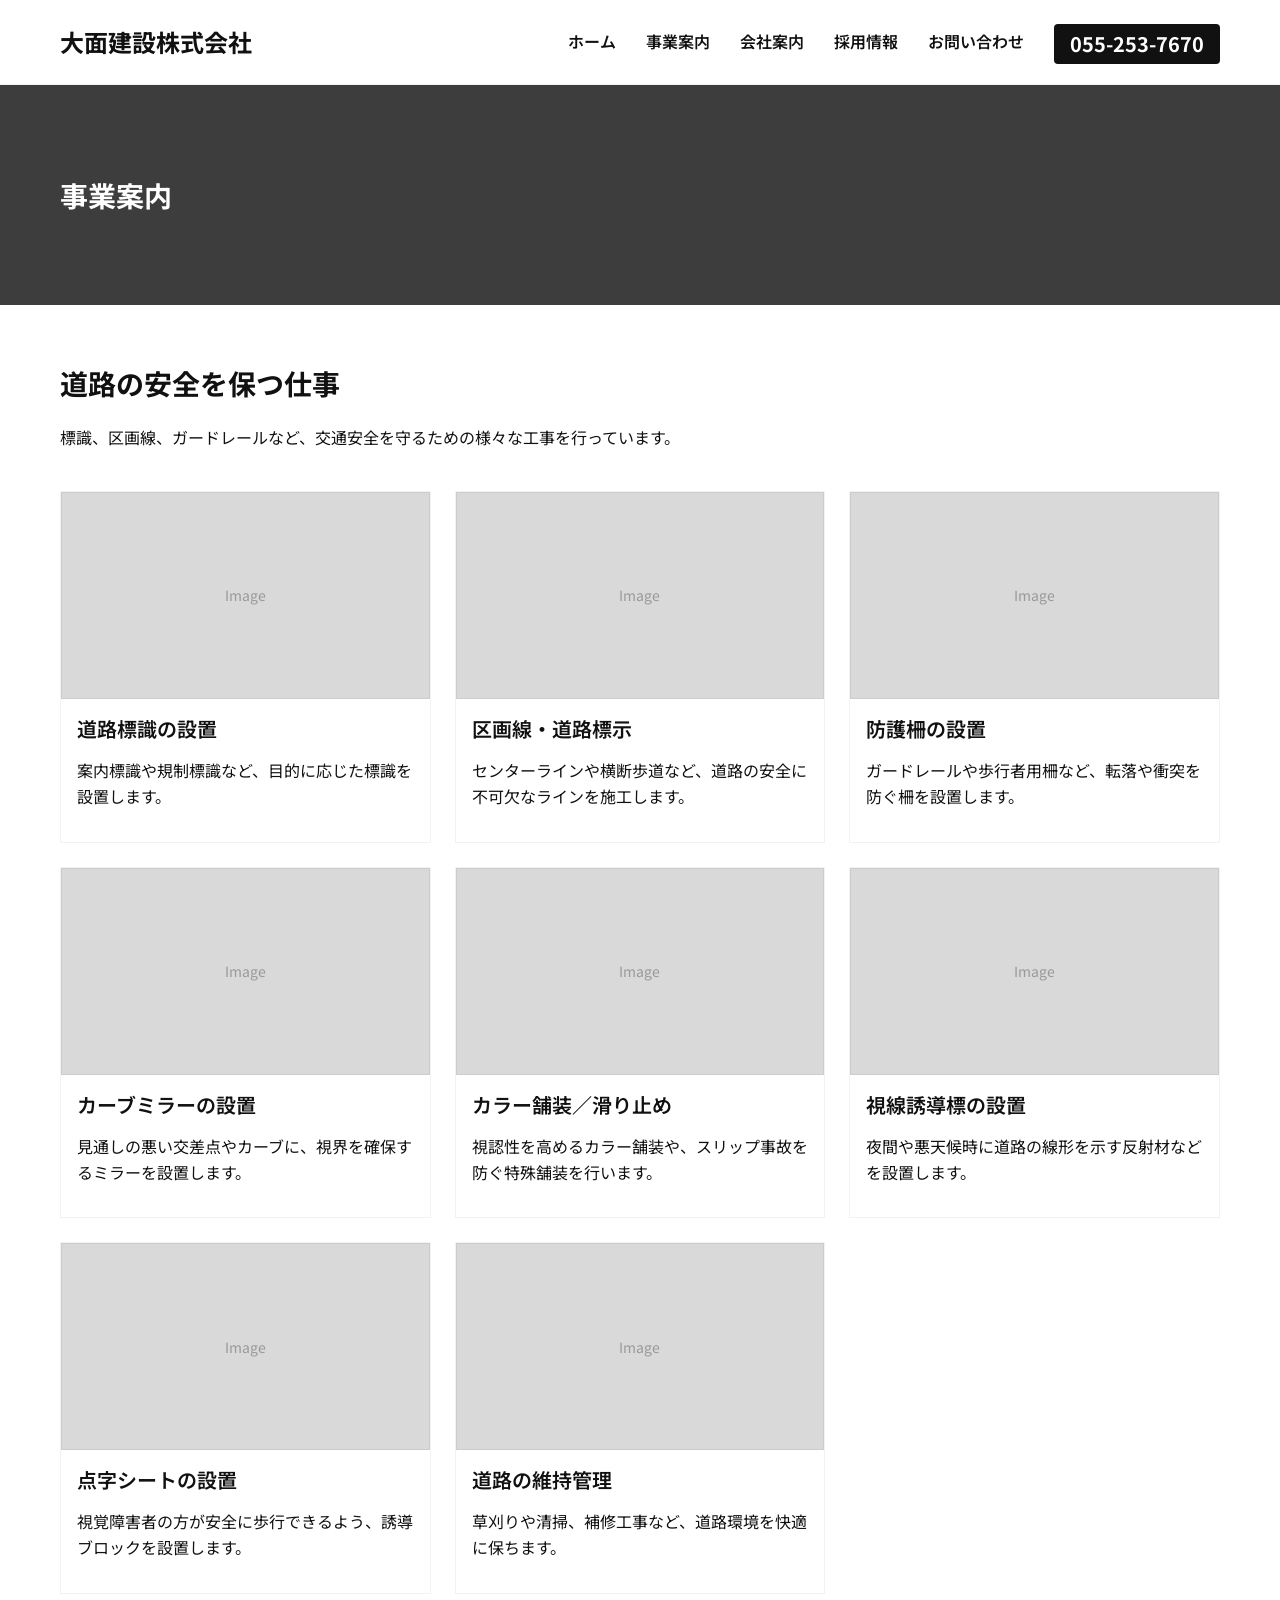
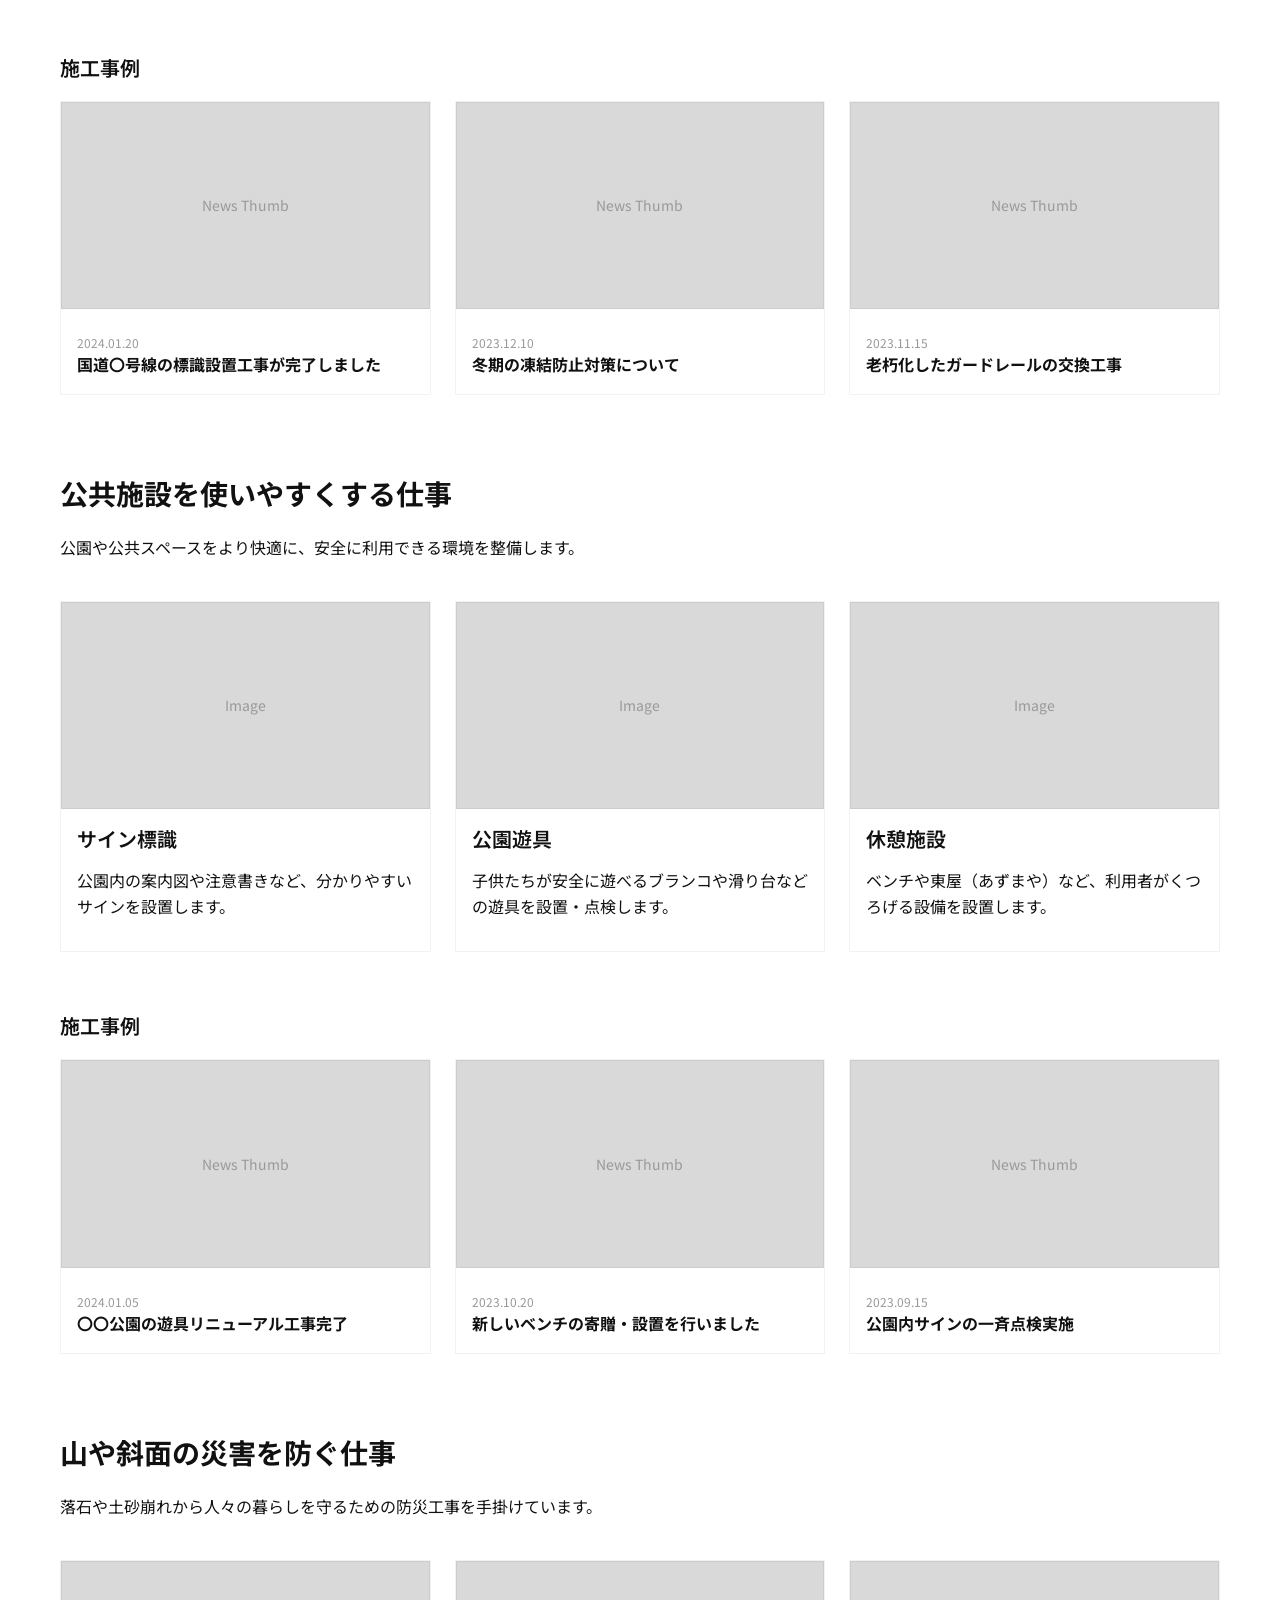
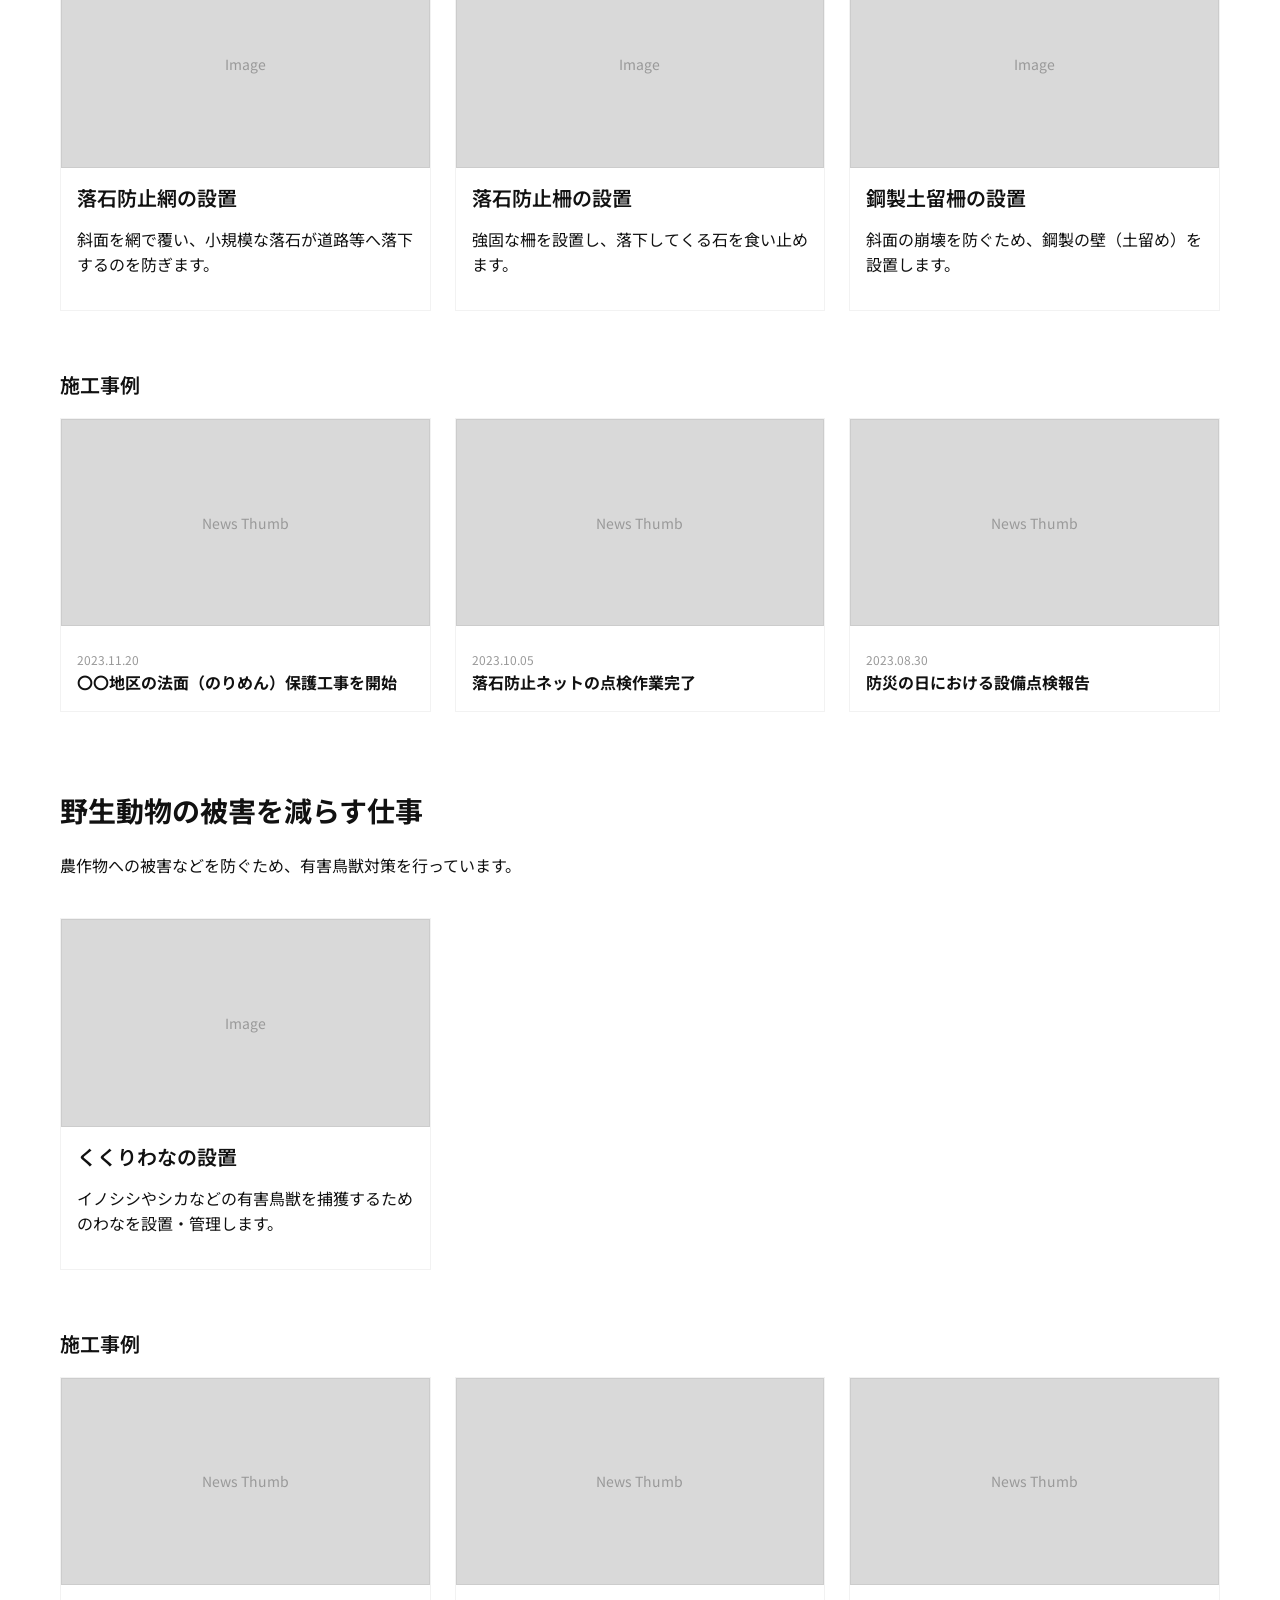
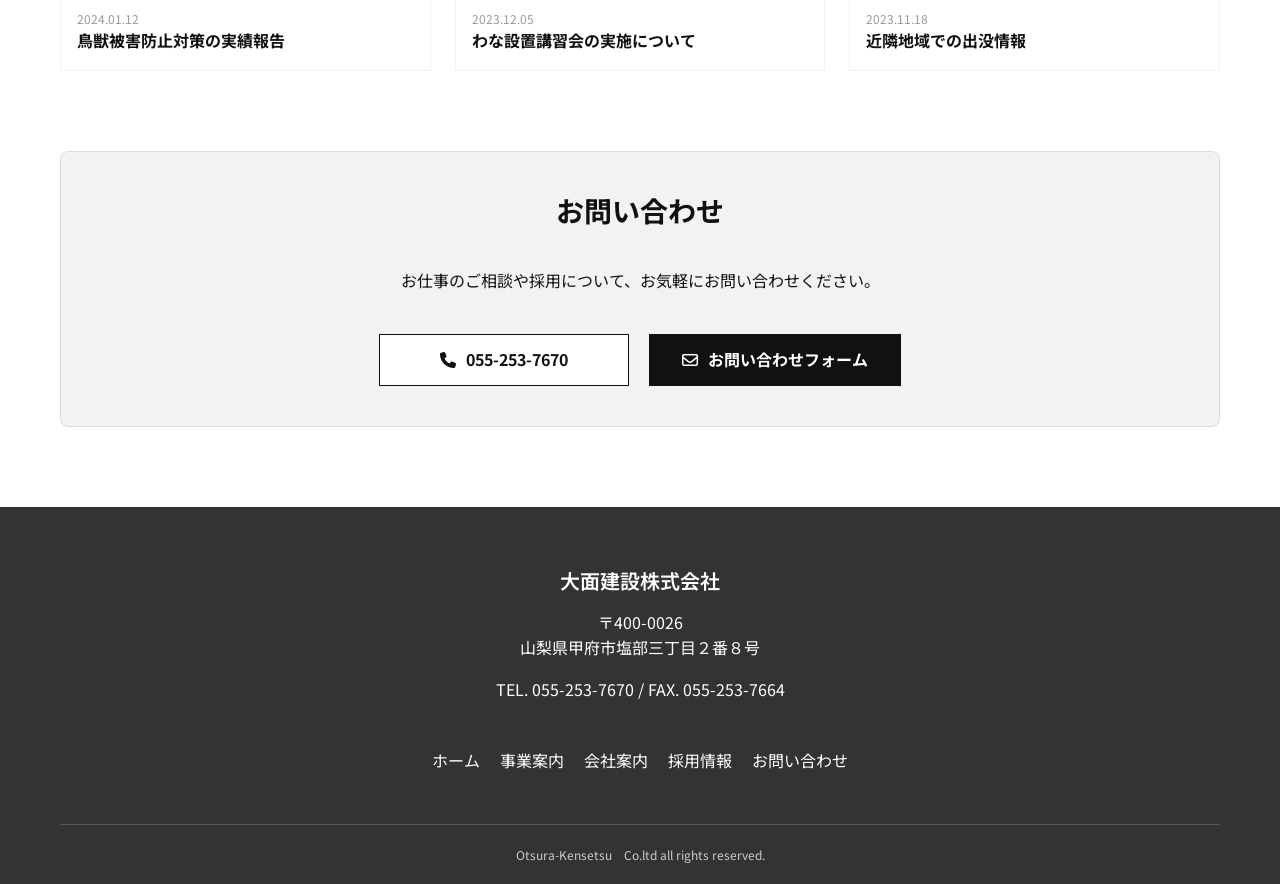
==== businessops.html @ c8cbb187 "Initial commit of static website" ====
<!DOCTYPE html>
<html lang="ja">

<head>
    <meta charset="UTF-8">
    <meta name="viewport" content="width=1200, initial-scale=1.0">
    <title>事業案内 | 大面建設株式会社</title>
    <link rel="stylesheet" href="style.css">
    <link rel="stylesheet" href="https://cdnjs.cloudflare.com/ajax/libs/font-awesome/6.4.0/css/all.min.css">
</head>

<body>

    <!-- Header -->
    <header class="site-header">
        <div class="container">
            <h1 class="site-title">大面建設株式会社</h1>
            <nav class="main-nav">
                <ul>
                    <li><a href="index.html">ホーム</a></li>
                    <li><a href="businessops.html">事業案内</a></li>
                    <li><a href="company.html">会社案内</a></li>
                    <li><a href="recruit.html">採用情報</a></li>
                    <li><a href="contact.html">お問い合わせ</a></li>
                </ul>
            </nav>
            <div class="header-right">
                <div class="header-info">
                    <a href="tel:0552537670" class="header-phone">055-253-7670</a>
                </div>
            </div>
        </div>
    </header>

    <!-- Page Title / Content Header -->
    <div class="page-title-header">
        <div class="page-title-overlay"></div>
        <div class="page-title-content">
            <h1>事業案内</h1>
        </div>
    </div>

    <!-- Section 1: Road Safety -->
    <section class="container mb-80">
        <h2>道路の安全を保つ仕事</h2>
        <p class="mb-40">標識、区画線、ガードレールなど、交通安全を守るための様々な工事を行っています。</p>

        <div class="card-grid cols-3 mb-60">
            <!-- 8 items -->
            <article class="card">
                <div class="img-placeholder landscape">Image</div>
                <div class="card-body">
                    <h3>道路標識の設置</h3>
                    <p>案内標識や規制標識など、目的に応じた標識を設置します。</p>
                </div>
            </article>
            <article class="card">
                <div class="img-placeholder landscape">Image</div>
                <div class="card-body">
                    <h3>区画線・道路標示</h3>
                    <p>センターラインや横断歩道など、道路の安全に不可欠なラインを施工します。</p>
                </div>
            </article>
            <article class="card">
                <div class="img-placeholder landscape">Image</div>
                <div class="card-body">
                    <h3>防護柵の設置</h3>
                    <p>ガードレールや歩行者用柵など、転落や衝突を防ぐ柵を設置します。</p>
                </div>
            </article>
            <article class="card">
                <div class="img-placeholder landscape">Image</div>
                <div class="card-body">
                    <h3>カーブミラーの設置</h3>
                    <p>見通しの悪い交差点やカーブに、視界を確保するミラーを設置します。</p>
                </div>
            </article>
            <article class="card">
                <div class="img-placeholder landscape">Image</div>
                <div class="card-body">
                    <h3>カラー舗装／滑り止め</h3>
                    <p>視認性を高めるカラー舗装や、スリップ事故を防ぐ特殊舗装を行います。</p>
                </div>
            </article>
            <article class="card">
                <div class="img-placeholder landscape">Image</div>
                <div class="card-body">
                    <h3>視線誘導標の設置</h3>
                    <p>夜間や悪天候時に道路の線形を示す反射材などを設置します。</p>
                </div>
            </article>
            <article class="card">
                <div class="img-placeholder landscape">Image</div>
                <div class="card-body">
                    <h3>点字シートの設置</h3>
                    <p>視覚障害者の方が安全に歩行できるよう、誘導ブロックを設置します。</p>
                </div>
            </article>
            <article class="card">
                <div class="img-placeholder landscape">Image</div>
                <div class="card-body">
                    <h3>道路の維持管理</h3>
                    <p>草刈りや清掃、補修工事など、道路環境を快適に保ちます。</p>
                </div>
            </article>
        </div>

        <!-- News related to this section -->
        <div class="mb-20">
            <h3>施工事例</h3>
        </div>
        <div class="card-grid cols-3">
            <article class="card">
                <div class="img-placeholder landscape">News Thumb</div>
                <div class="card-body">
                    <div class="post-meta">2024.01.20</div>
                    <h4>国道〇号線の標識設置工事が完了しました</h4>
                </div>
            </article>
            <article class="card">
                <div class="img-placeholder landscape">News Thumb</div>
                <div class="card-body">
                    <div class="post-meta">2023.12.10</div>
                    <h4>冬期の凍結防止対策について</h4>
                </div>
            </article>
            <article class="card">
                <div class="img-placeholder landscape">News Thumb</div>
                <div class="card-body">
                    <div class="post-meta">2023.11.15</div>
                    <h4>老朽化したガードレールの交換工事</h4>
                </div>
            </article>
        </div>
    </section>

    <!-- Section 2: Public Facilities -->
    <section class="container mb-80">
        <h2>公共施設を使いやすくする仕事</h2>
        <p class="mb-40">公園や公共スペースをより快適に、安全に利用できる環境を整備します。</p>

        <div class="card-grid cols-3 mb-60">
            <!-- 3 items -->
            <article class="card">
                <div class="img-placeholder landscape">Image</div>
                <div class="card-body">
                    <h3>サイン標識</h3>
                    <p>公園内の案内図や注意書きなど、分かりやすいサインを設置します。</p>
                </div>
            </article>
            <article class="card">
                <div class="img-placeholder landscape">Image</div>
                <div class="card-body">
                    <h3>公園遊具</h3>
                    <p>子供たちが安全に遊べるブランコや滑り台などの遊具を設置・点検します。</p>
                </div>
            </article>
            <article class="card">
                <div class="img-placeholder landscape">Image</div>
                <div class="card-body">
                    <h3>休憩施設</h3>
                    <p>ベンチや東屋（あずまや）など、利用者がくつろげる設備を設置します。</p>
                </div>
            </article>
        </div>

        <!-- News -->
        <div class="mb-20">
            <h3>施工事例</h3>
        </div>
        <div class="card-grid cols-3">
            <article class="card">
                <div class="img-placeholder landscape">News Thumb</div>
                <div class="card-body">
                    <div class="post-meta">2024.01.05</div>
                    <h4>〇〇公園の遊具リニューアル工事完了</h4>
                </div>
            </article>
            <article class="card">
                <div class="img-placeholder landscape">News Thumb</div>
                <div class="card-body">
                    <div class="post-meta">2023.10.20</div>
                    <h4>新しいベンチの寄贈・設置を行いました</h4>
                </div>
            </article>
            <article class="card">
                <div class="img-placeholder landscape">News Thumb</div>
                <div class="card-body">
                    <div class="post-meta">2023.09.15</div>
                    <h4>公園内サインの一斉点検実施</h4>
                </div>
            </article>
        </div>
    </section>

    <!-- Section 3: Disaster Prevention -->
    <section class="container mb-80">
        <h2>山や斜面の災害を防ぐ仕事</h2>
        <p class="mb-40">落石や土砂崩れから人々の暮らしを守るための防災工事を手掛けています。</p>

        <div class="card-grid cols-3 mb-60">
            <!-- 3 items -->
            <article class="card">
                <div class="img-placeholder landscape">Image</div>
                <div class="card-body">
                    <h3>落石防止網の設置</h3>
                    <p>斜面を網で覆い、小規模な落石が道路等へ落下するのを防ぎます。</p>
                </div>
            </article>
            <article class="card">
                <div class="img-placeholder landscape">Image</div>
                <div class="card-body">
                    <h3>落石防止柵の設置</h3>
                    <p>強固な柵を設置し、落下してくる石を食い止めます。</p>
                </div>
            </article>
            <article class="card">
                <div class="img-placeholder landscape">Image</div>
                <div class="card-body">
                    <h3>鋼製土留柵の設置</h3>
                    <p>斜面の崩壊を防ぐため、鋼製の壁（土留め）を設置します。</p>
                </div>
            </article>
        </div>

        <!-- News -->
        <div class="mb-20">
            <h3>施工事例</h3>
        </div>
        <div class="card-grid cols-3">
            <article class="card">
                <div class="img-placeholder landscape">News Thumb</div>
                <div class="card-body">
                    <div class="post-meta">2023.11.20</div>
                    <h4>〇〇地区の法面（のりめん）保護工事を開始</h4>
                </div>
            </article>
            <article class="card">
                <div class="img-placeholder landscape">News Thumb</div>
                <div class="card-body">
                    <div class="post-meta">2023.10.05</div>
                    <h4>落石防止ネットの点検作業完了</h4>
                </div>
            </article>
            <article class="card">
                <div class="img-placeholder landscape">News Thumb</div>
                <div class="card-body">
                    <div class="post-meta">2023.08.30</div>
                    <h4>防災の日における設備点検報告</h4>
                </div>
            </article>
        </div>
    </section>

    <!-- Section 4: Wildlife -->
    <section class="container mb-80">
        <h2>野生動物の被害を減らす仕事</h2>
        <p class="mb-40">農作物への被害などを防ぐため、有害鳥獣対策を行っています。</p>

        <div class="card-grid cols-3 mb-60">
            <!-- 1 item -->
            <article class="card">
                <div class="img-placeholder landscape">Image</div>
                <div class="card-body">
                    <h3>くくりわなの設置</h3>
                    <p>イノシシやシカなどの有害鳥獣を捕獲するためのわなを設置・管理します。</p>
                </div>
            </article>
            <!-- Empty slots for grid alignment if needed, but not strictly necessary in pure CSS grid -->
        </div>

        <!-- News -->
        <div class="mb-20">
            <h3>施工事例</h3>
        </div>
        <div class="card-grid cols-3">
            <article class="card">
                <div class="img-placeholder landscape">News Thumb</div>
                <div class="card-body">
                    <div class="post-meta">2024.01.12</div>
                    <h4>鳥獣被害防止対策の実績報告</h4>
                </div>
            </article>
            <article class="card">
                <div class="img-placeholder landscape">News Thumb</div>
                <div class="card-body">
                    <div class="post-meta">2023.12.05</div>
                    <h4>わな設置講習会の実施について</h4>
                </div>
            </article>
            <article class="card">
                <div class="img-placeholder landscape">News Thumb</div>
                <div class="card-body">
                    <div class="post-meta">2023.11.18</div>
                    <h4>近隣地域での出没情報</h4>
                </div>
            </article>
        </div>
    </section>

    <!-- Pre-footer CTA -->
    <section class="container mb-80 cta-section">
        <div class="cta-inner text-center"
            style="background: var(--color-gray-light); padding: 40px; border: 1px solid #ddd;">
            <h2 class="mb-40">お問い合わせ</h2>
            <p class="mb-40">お仕事のご相談や採用について、お気軽にお問い合わせください。</p>
            <div style="display: flex; gap: 20px; justify-content: center; flex-wrap: wrap;">
                <a href="tel:0552537670" class="btn"
                    style="min-width: 250px; display: flex; align-items: center; justify-content: center; gap: 10px;">
                    <i class="fa-solid fa-phone"></i> 055-253-7670
                </a>
                <a href="contact.html" class="btn primary"
                    style="min-width: 250px; display: flex; align-items: center; justify-content: center; gap: 10px;">
                    <i class="fa-regular fa-envelope"></i> お問い合わせフォーム
                </a>
            </div>
        </div>
    </section>

    <!-- Footer -->
    <footer class="site-footer">
        <div class="container">
            <div class="footer-content">
                <div class="footer-info">
                    <h3>大面建設株式会社</h3>
                    <p>〒400-0026<br>山梨県甲府市塩部三丁目２番８号</p>
                    <p>TEL. 055-253-7670 / FAX. 055-253-7664</p>
                </div>
                <div class="footer-nav">
                    <ul>
                        <li><a href="index.html">ホーム</a></li>
                        <li><a href="businessops.html">事業案内</a></li>
                        <li><a href="company.html">会社案内</a></li>
                        <li><a href="recruit.html">採用情報</a></li>
                        <li><a href="contact.html">お問い合わせ</a></li>
                    </ul>
                </div>
            </div>
            <div class="copyright">
                Otsura-Kensetsu　Co.ltd all rights reserved.
            </div>
        </div>
    </footer>

</body>

</html>
---- style.css ----
@import url('https://fonts.googleapis.com/css2?family=Noto+Sans+JP:wght@400;500;600;700&display=swap');

:root {
    --color-white: #FFFFFF;
    --color-gray-light: #F2F2F2;
    --color-gray-medium: #D9D9D9;
    --color-gray-dark: #999999;
    --color-black: #111111;
    --text-main: #111111;
    --text-sub: #666666;

    --width-max: 1200px;
}

* {
    box-sizing: border-box;
    margin: 0;
    padding: 0;
}

body {
    font-family: 'Noto Sans JP', sans-serif;
    color: var(--text-main);
    background-color: var(--color-white);
    line-height: 1.6;
}

a {
    text-decoration: none;
    color: inherit;
}

ul {
    list-style: none;
}

img {
    max-width: 100%;
    height: auto;
    display: block;
}

/* Utility */
.container {
    max-width: var(--width-max);
    margin: 0 auto;
    padding: 0 20px;
    width: 100%;
}

.text-center {
    text-align: center;
}

.mb-20 {
    margin-bottom: 20px;
}

.mb-40 {
    margin-bottom: 40px;
}

.mb-60 {
    margin-bottom: 60px;
}

.mb-80 {
    margin-bottom: 80px;
}

/* Typography */
h2 {
    font-size: 28px;
    font-weight: 700;
    line-height: 1.3;
    margin-bottom: 24px;
}

h3 {
    font-size: 20px;
    font-weight: 600;
    line-height: 1.35;
    margin-bottom: 16px;
}

p {
    margin-bottom: 1em;
}

/* Placeholders */
.img-placeholder {
    background-color: var(--color-gray-medium);
    width: 100%;
    height: 200px;
    /* default height */
    display: flex;
    align-items: center;
    justify-content: center;
    color: var(--color-gray-dark);
    font-size: 14px;
    border: 1px solid #ccc;
}

.img-placeholder.square {
    aspect-ratio: 1 / 1;
    height: auto;
}

.img-placeholder.landscape {
    aspect-ratio: 16 / 9;
    height: auto;
}

/* Components: Header */
.site-header {
    background-color: var(--color-white);
    border-bottom: 1px solid var(--color-gray-light);
    padding: 20px 0;
}

.site-header .container {
    display: flex;
    align-items: center;
    /* justify-content: space-between; REMOVED to allow simple left/right split via margin */
}

.site-title {
    font-size: 24px;
    font-weight: 700;
}

.main-nav {
    margin-left: auto;
    margin-right: 30px;
}

.main-nav ul {
    display: flex;
    gap: 30px;
}

.main-nav a {
    font-weight: 600;
    font-size: 16px;
}

/* Header Right / CTA */
.header-right {
    display: flex;
    align-items: center;
    gap: 20px;
}

.header-info {
    text-align: right;
    font-size: 12px;
}

.header-phone {
    font-size: 20px;
    font-weight: 700;
    line-height: 1.2;
    display: inline-block;
    background-color: var(--color-black);
    color: var(--color-white);
    padding: 8px 16px;
    border-radius: 4px;
    margin-top: 4px;
}

.header-phone:hover {
    opacity: 0.8;
}

.header-contact-btn {
    background-color: var(--color-black);
    color: var(--color-white);
    padding: 10px 20px;
    font-size: 14px;
    font-weight: 700;
    border-radius: 4px;
    display: block;
}

.header-cta-text {
    font-size: 10px;
    color: #666;
    margin-bottom: 2px;
}

/* Old .header-cta reused or removed? Converting to nav style */
/* If recruit link is now in nav, no special class needed */

/* Components: Footer */
.site-footer {
    background-color: #333333;
    color: var(--color-white);
    padding: 60px 0 20px;
    margin-top: 80px;
}

.site-footer .footer-content {
    display: flex;
    flex-direction: column;
    align-items: center;
    text-align: center;
    gap: 30px;
    margin-bottom: 40px;
}

.footer-nav ul {
    /* display: flex; flex-direction: column; if needed, or row */
    display: flex;
    justify-content: center;
    align-items: center;
    gap: 20px;
    flex-wrap: wrap;
    /* Ensure items wrap on small screens */
    margin-bottom: 10px;
}

.copyright {
    text-align: center;
    font-size: 12px;
    color: #cccccc;
    border-top: 1px solid #555555;
    padding-top: 20px;
}

/* Components: Buttons (CTA) */
.btn {
    display: inline-block;
    padding: 12px 32px;
    border: 1px solid var(--color-black);
    background: var(--color-white);
    color: var(--color-black);
    font-weight: 700;
    cursor: pointer;
    transition: all 0.3s;
}

.btn.primary {
    background: var(--color-black);
    color: var(--color-white);
}

.btn:hover {
    opacity: 0.8;
}

/* Components: Cards */
.card-grid {
    display: grid;
    gap: 24px;
}

.cols-3 {
    grid-template-columns: repeat(3, 1fr);
}

.cols-4 {
    grid-template-columns: repeat(4, 1fr);
}

.card {
    border: 1px solid var(--color-gray-light);
    padding: 0;
    background: var(--color-white);
}

.card-body {
    padding: 16px;
}

/* Page Title / Content Header (Sub-pages only) */
.page-title-header {
    position: relative;
    width: 100%;
    height: 220px;
    background-color: var(--color-gray-dark);
    /* Placeholder background */
    overflow: hidden;
    display: flex;
    flex-direction: column;
    justify-content: center;
    /* align-items: center; REMOVED to allow left alignment within container */
    color: var(--color-white);
    /* text-align: center; REMOVED */
    margin-bottom: 60px;
}

.page-title-overlay {
    position: absolute;
    top: 0;
    left: 0;
    width: 100%;
    height: 100%;
    background: rgba(0, 0, 0, 0.6);
    /* Black/Dark Gray overlay */
    z-index: 1;
}

.page-title-content {
    position: relative;
    z-index: 2;
    width: 100%;
    max-width: var(--width-max);
    margin: 0 auto;
    padding: 0 20px;
}

.page-title-content h1 {
    font-size: 28px;
    font-weight: 700;
    margin-bottom: 0;
    /* Changed from 10px since subtitle is gone */
    color: var(--color-white);
}

/* Section Specifics */
/* Top Page: MV */
.top-mv {
    height: 100vh;
    background-color: var(--color-gray-medium);
    display: flex;
    align-items: center;
    justify-content: center;
    position: relative;
    margin-bottom: 80px;
}

.mv-copy {
    /* background: rgba(255, 255, 255, 0.9); REMOVED */
    padding: 40px;
    text-align: center;
    color: var(--color-white);
    /* Assuming white text on dark placeholder */
    text-shadow: 0 2px 4px rgba(0, 0, 0, 0.5);
}

.mv-copy h2 {
    font-size: 32px;
    margin-bottom: 16px;
}

/* Business Guide Links */
.guide-links {
    display: grid;
    grid-template-columns: 1fr 1fr;
    gap: 40px;
}

.guide-link-item {
    height: 250px;
    background-color: var(--color-gray-light);
    display: flex;
    flex-direction: column;
    align-items: center;
    justify-content: center;
    position: relative;
}

.guide-link-item:hover {
    background-color: var(--color-gray-medium);
}

/* Post List */
.post-item {
    display: block;
}

.post-meta {
    font-size: 12px;
    color: var(--color-gray-dark);
    margin-top: 8px;
}

/* Form parts (SWELL friendly) */
.form-group {
    margin-bottom: 20px;
}

.form-label {
    display: block;
    margin-bottom: 8px;
    font-weight: 600;
}

.form-control {
    width: 100%;
    padding: 10px;
    border: 1px solid #ccc;
    border-radius: 4px;
}

/* Table Styles */
.table-simple {
    width: 100%;
    border-collapse: collapse;
    margin-bottom: 40px;
}

.table-simple th,
.table-simple td {
    border: 1px solid var(--color-gray-medium);
    padding: 16px;
    text-align: left;
}

.table-simple th {
    background-color: var(--color-gray-light);
    font-weight: 600;
    width: 30%;
}

.table-simple td {
    background-color: var(--color-white);
}

/* Map Placeholder */
.map-placeholder {
    width: 100%;
    height: 400px;
    background-color: var(--color-gray-medium);
    display: flex;
    align-items: center;
    justify-content: center;
    color: var(--color-gray-dark);
}

/* Definition List for History/Timeline */
.dl-history {
    display: grid;
    grid-template-columns: 100px 1fr;
    gap: 16px 24px;
}

.dl-history dt {
    font-weight: 700;
    border-bottom: 1px solid var(--color-gray-medium);
    padding-bottom: 8px;
}

.dl-history dd {
    border-bottom: 1px solid var(--color-gray-medium);
    padding-bottom: 8px;
    margin-bottom: 16px;
}

/* Feature Grid (10 items) - Updated for Recruit Polish */
.feature-grid {
    display: grid;
    grid-template-columns: repeat(2, 1fr);
    gap: 30px;
}

.feature-item {
    background: var(--color-gray-light);
    padding: 24px;
    border: 1px solid #ddd;
    display: flex;
    align-items: flex-start;
    gap: 20px;
    text-align: left;
}

.feature-icon {
    width: 60px;
    height: 60px;
    background: var(--color-gray-medium);
    border-radius: 50%;
    display: flex;
    align-items: center;
    justify-content: center;
    font-size: 24px;
    color: var(--color-white);
    /* Icon color */
    flex-shrink: 0;
    margin: 0;
    /* Reset margin */
}

.feature-content {
    flex: 1;
}

.feature-title {
    font-weight: 700;
    margin-bottom: 8px;
    font-size: 18px;
}

.feature-desc {
    font-size: 14px;
    line-height: 1.6;
}

/* Daily Flow (Step List) */
.step-list {
    display: grid;
    gap: 20px;
}

.step-item {
    display: grid;
    grid-template-columns: 100px 1fr;
    gap: 20px;
    border: 1px solid var(--color-gray-medium);
    padding: 20px;
    align-items: center;
}

.step-time {
    font-weight: 700;
    font-size: 18px;
    text-align: center;
    background: var(--color-gray-light);
    padding: 10px;
}

.step-content h4 {
    font-size: 16px;
    font-weight: 700;
    margin-bottom: 5px;
}

/* Photo Gallery (3 cols, 4 rows) */
.photo-gallery {
    display: grid;
    grid-template-columns: repeat(3, 1fr);
    gap: 16px;
}

.photo-gallery .img-placeholder {
    aspect-ratio: 3 / 2;
    height: auto;
}

.gallery-item figure {
    margin: 0;
}

.gallery-item figcaption {
    font-size: 12px;
    margin-top: 5px;
    color: var(--color-gray-dark);
}

/* SDGs Grid */
.sdgs-grid {
    display: grid;
    grid-template-columns: repeat(3, 1fr);
    gap: 30px;
}

.sdgs-item {
    text-align: center;
}

.sdgs-icon {
    width: 100px;
    height: 100px;
    background: var(--color-gray-medium);
    margin: 0 auto 16px;
    display: flex;
    align-items: center;
    justify-content: center;
}

/* Outline Layout (2 columns: Table + Map) */
.outline-layout {
    display: flex;
    flex-wrap: wrap;
    gap: 40px;
    align-items: stretch;
    /* Match height */
}

.outline-table {
    flex: 1;
    min-width: 300px;
}

.outline-map {
    flex: 1;
    min-width: 300px;
    display: flex;
    flex-direction: column;
}

/* SDGs Large Icons */
.sdgs-icon.large {
    width: 200px;
    height: 200px;
    font-size: 24px;
    border-radius: 8px;
    /* Optional slight rounding for images */
}

/* Pre-footer CTA */
.cta-section .cta-inner {
    border-radius: 8px;
}

.cta-section .btn {
    transition: all 0.3s ease;
}

.cta-section .btn:hover {
    transform: translateY(-2px);
    box-shadow: 0 4px 6px rgba(0, 0, 0, 0.1);
}
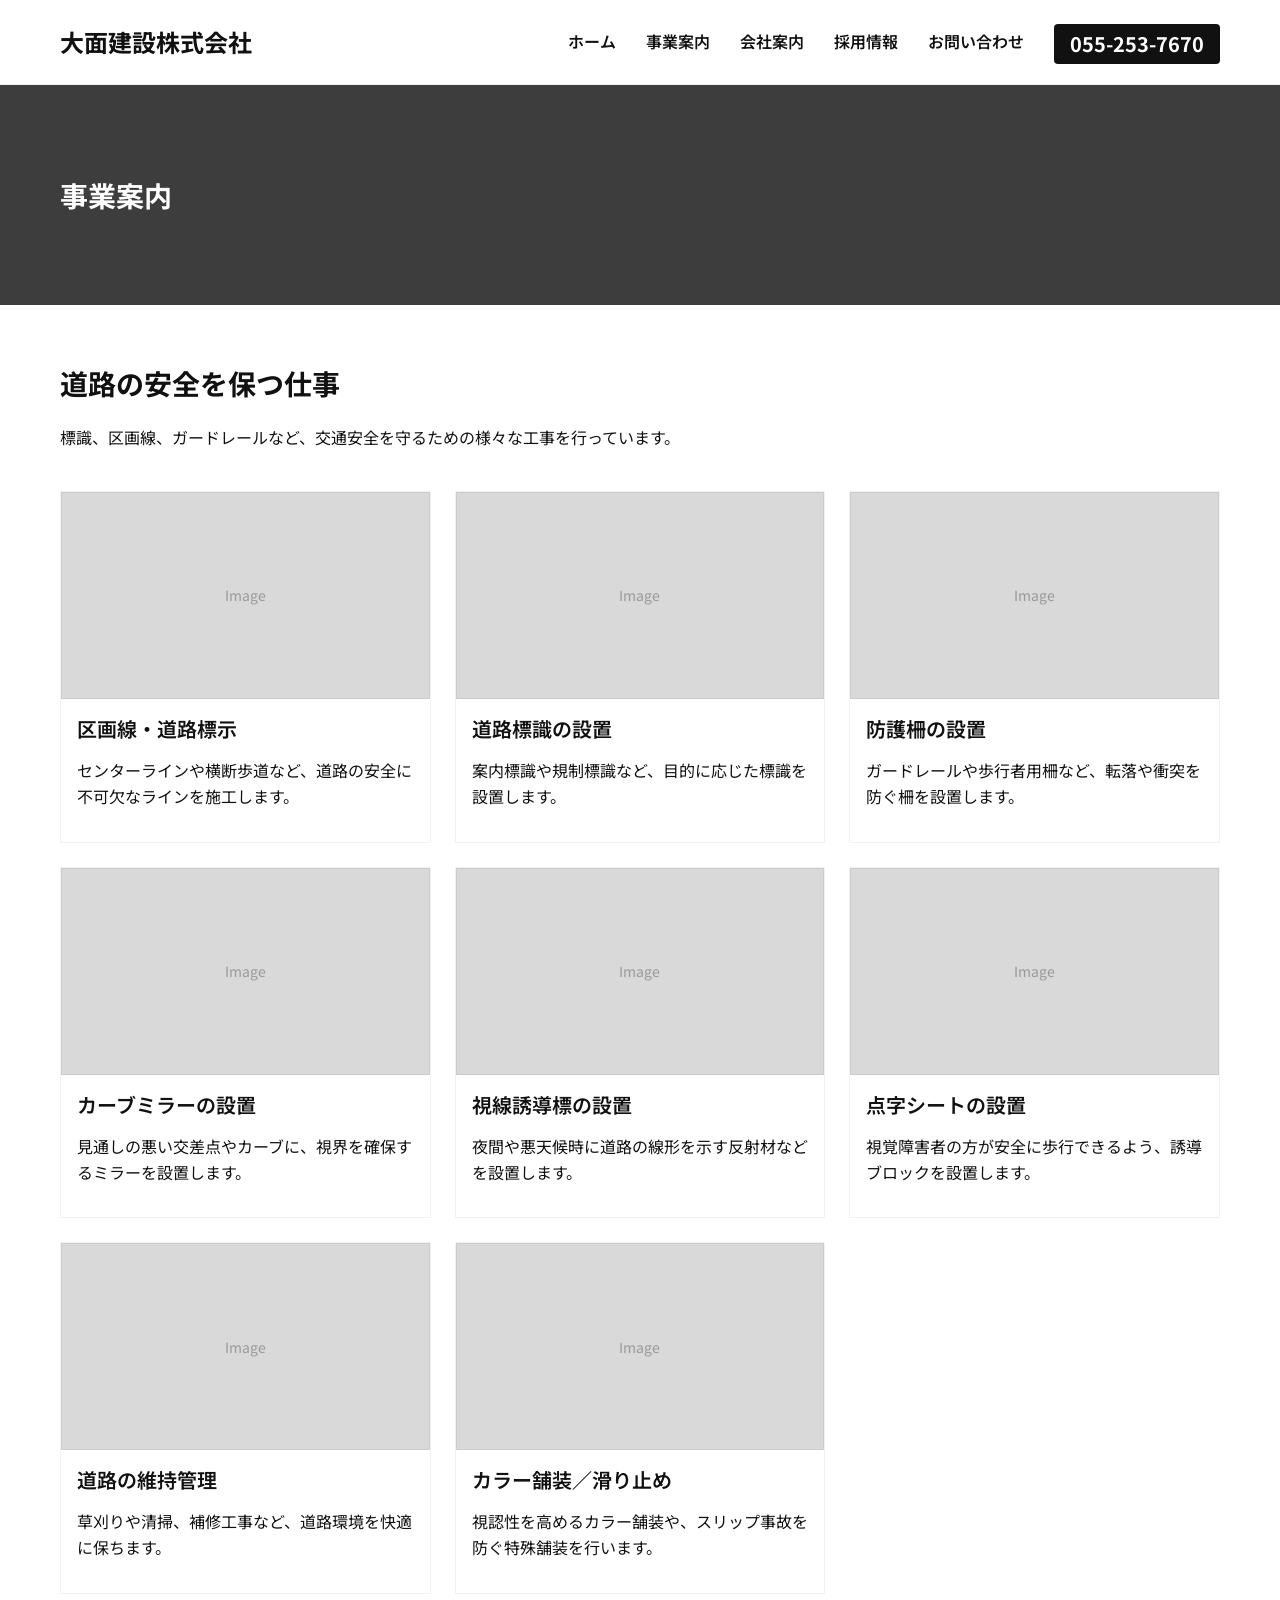
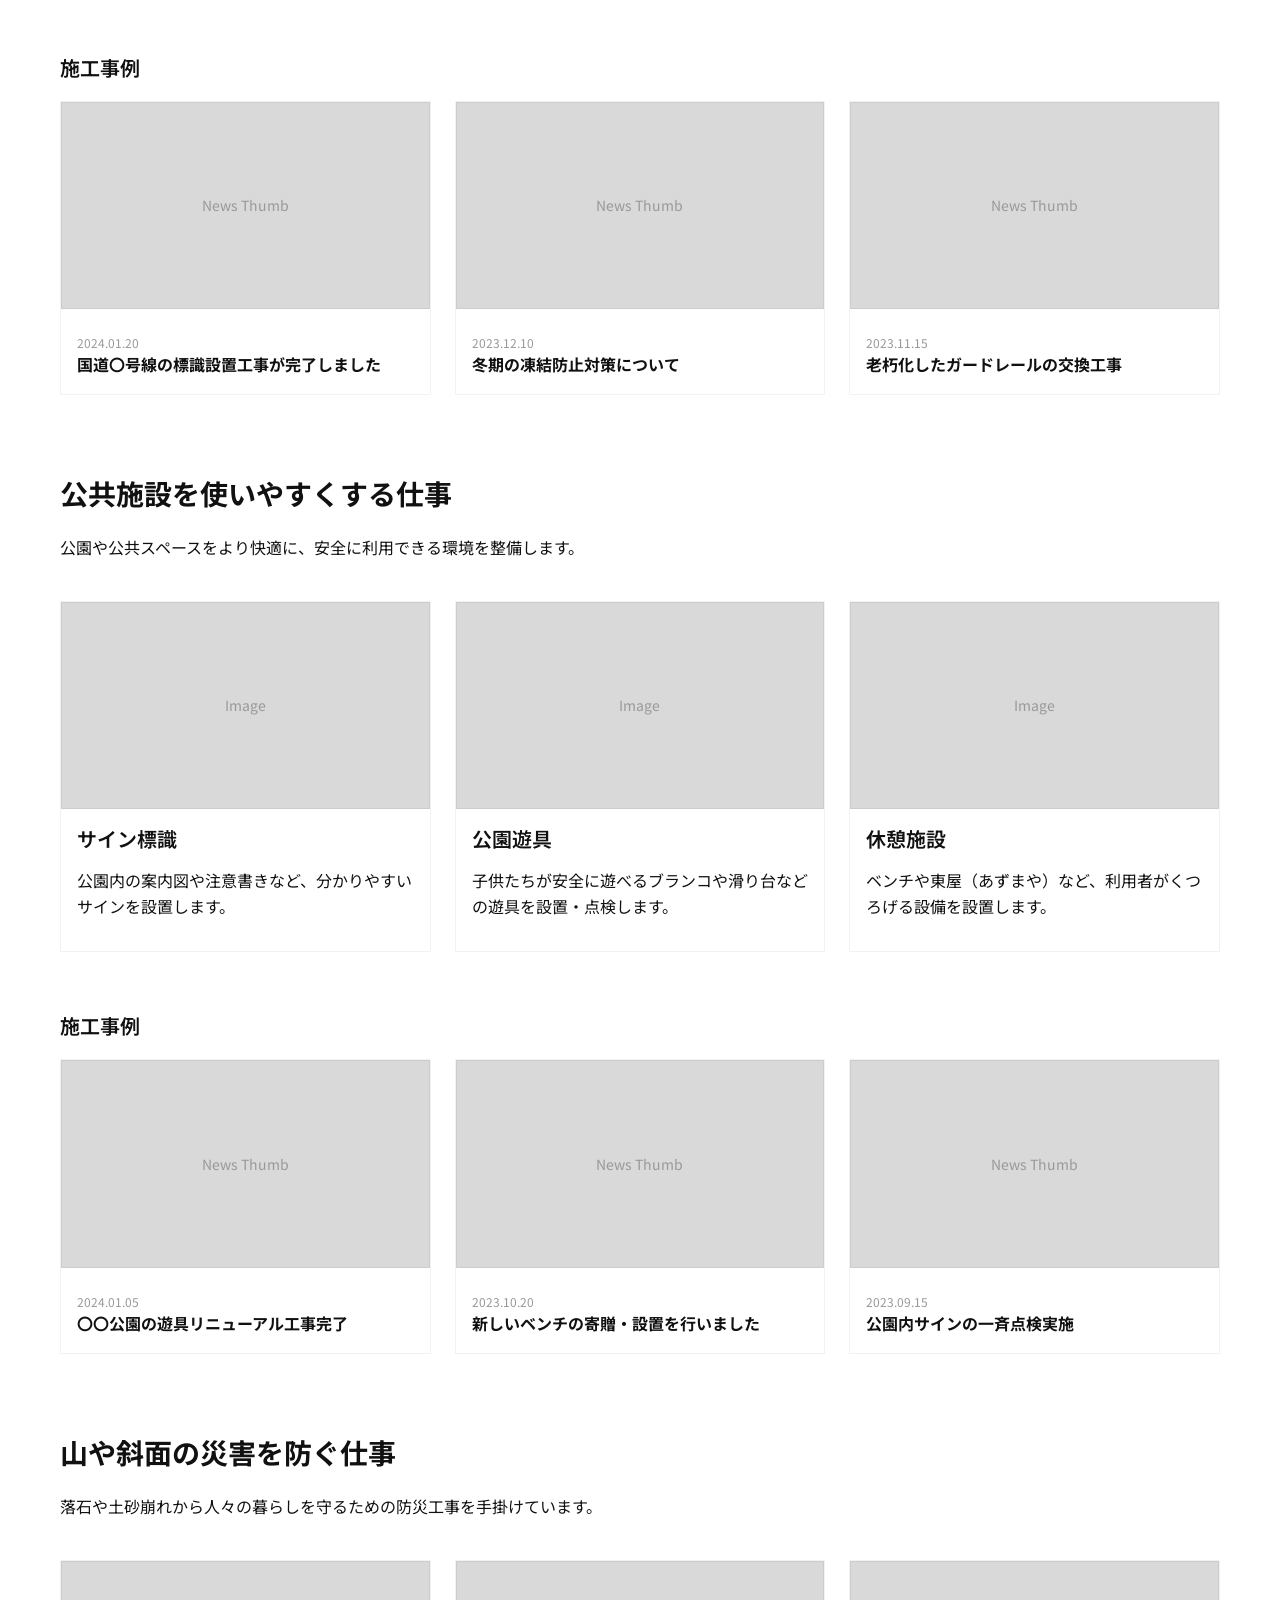
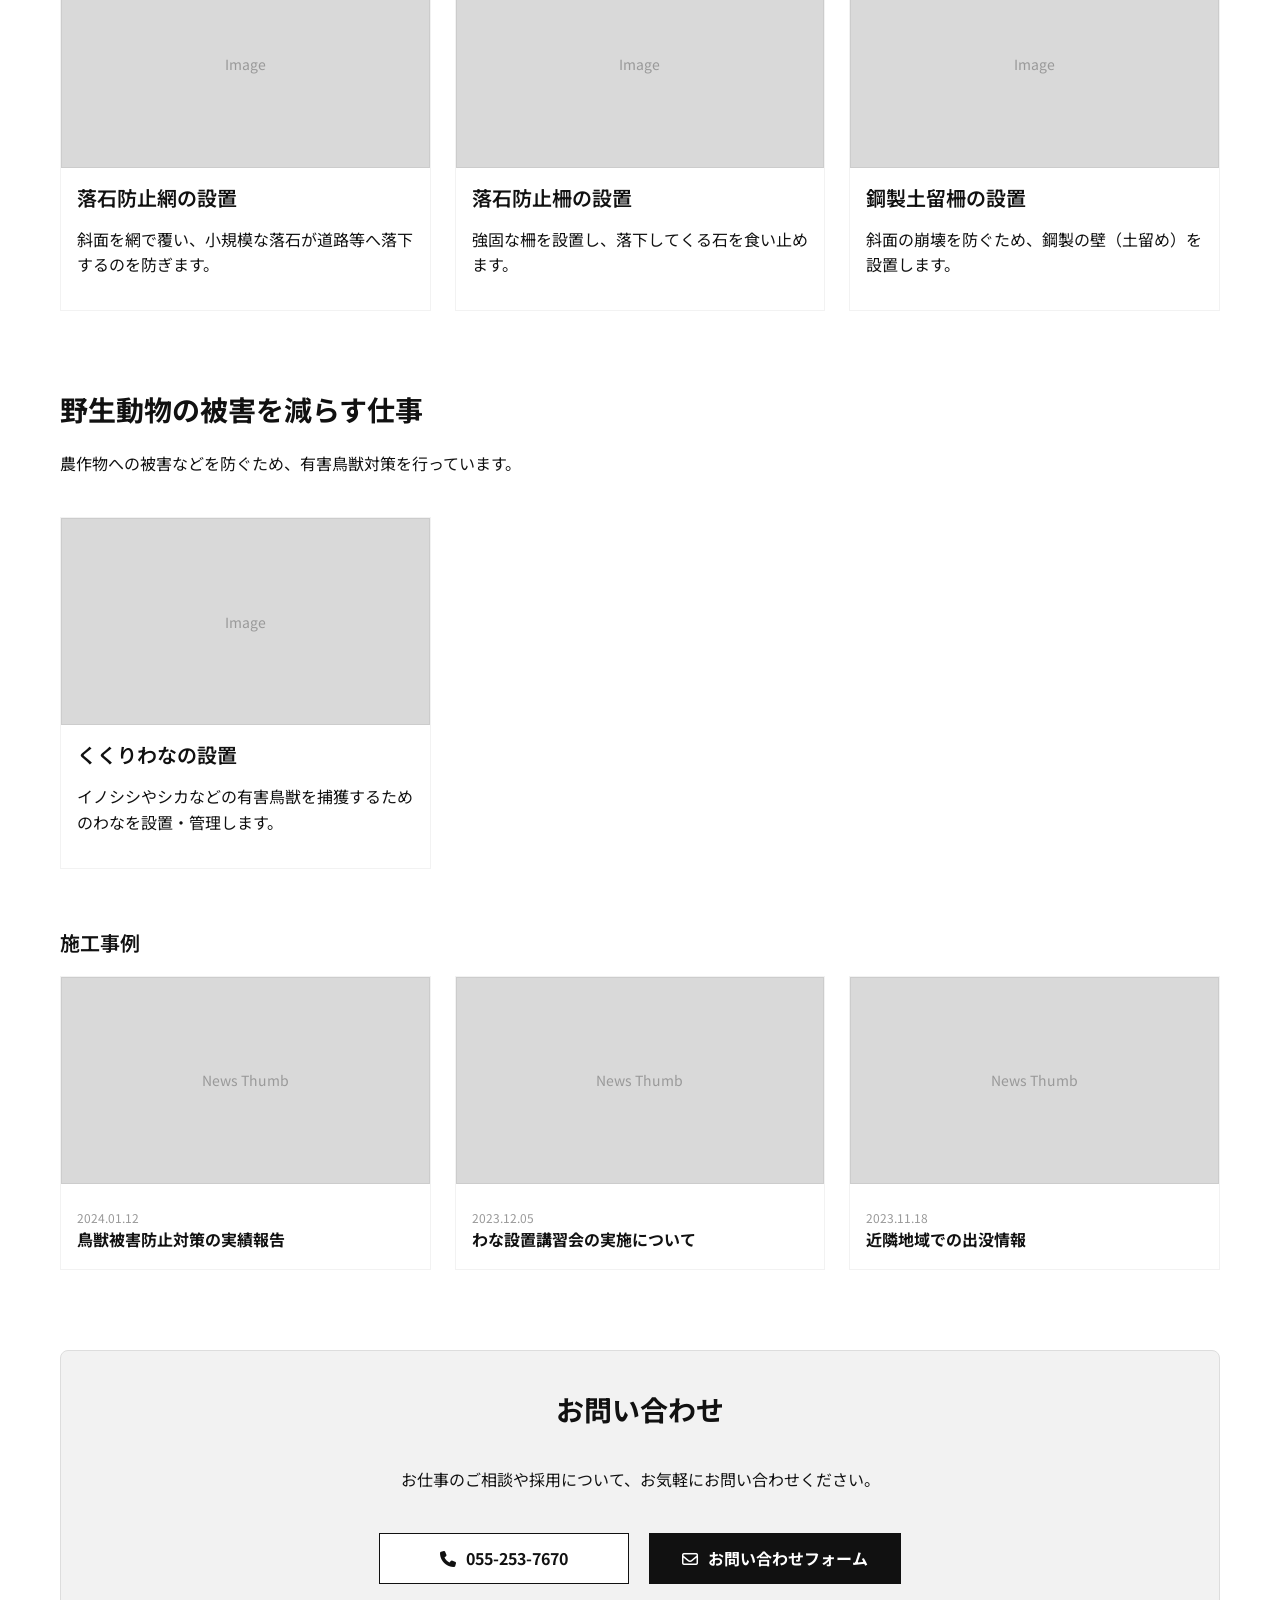
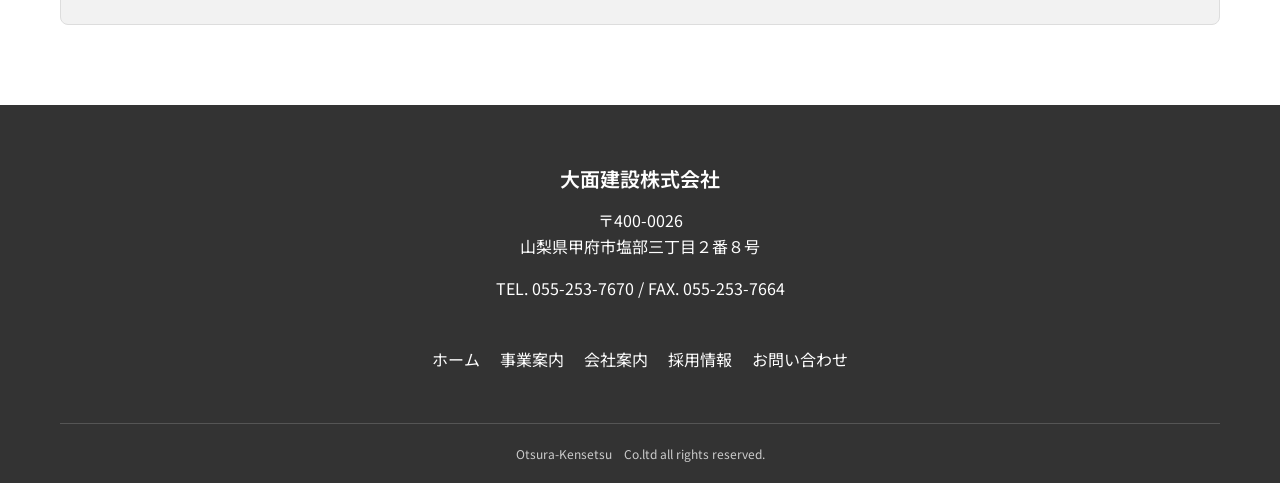
==== commit 7ddee6b6: "Update recruit, company, and businessops pages" ====
--- a/businessops.html
+++ b/businessops.html
@@ -46,7 +46,14 @@
         <p class="mb-40">標識、区画線、ガードレールなど、交通安全を守るための様々な工事を行っています。</p>
 
         <div class="card-grid cols-3 mb-60">
-            <!-- 8 items -->
+            <!-- 8 items ordered: 2, 1, 3, 4, 6, 7, 8, 5 (original indices) -->
+            <article class="card">
+                <div class="img-placeholder landscape">Image</div>
+                <div class="card-body">
+                    <h3>区画線・道路標示</h3>
+                    <p>センターラインや横断歩道など、道路の安全に不可欠なラインを施工します。</p>
+                </div>
+            </article>
             <article class="card">
                 <div class="img-placeholder landscape">Image</div>
                 <div class="card-body">
@@ -57,13 +64,6 @@
             <article class="card">
                 <div class="img-placeholder landscape">Image</div>
                 <div class="card-body">
-                    <h3>区画線・道路標示</h3>
-                    <p>センターラインや横断歩道など、道路の安全に不可欠なラインを施工します。</p>
-                </div>
-            </article>
-            <article class="card">
-                <div class="img-placeholder landscape">Image</div>
-                <div class="card-body">
                     <h3>防護柵の設置</h3>
                     <p>ガードレールや歩行者用柵など、転落や衝突を防ぐ柵を設置します。</p>
                 </div>
@@ -78,29 +78,29 @@
             <article class="card">
                 <div class="img-placeholder landscape">Image</div>
                 <div class="card-body">
+                    <h3>視線誘導標の設置</h3>
+                    <p>夜間や悪天候時に道路の線形を示す反射材などを設置します。</p>
+                </div>
+            </article>
+            <article class="card">
+                <div class="img-placeholder landscape">Image</div>
+                <div class="card-body">
+                    <h3>点字シートの設置</h3>
+                    <p>視覚障害者の方が安全に歩行できるよう、誘導ブロックを設置します。</p>
+                </div>
+            </article>
+            <article class="card">
+                <div class="img-placeholder landscape">Image</div>
+                <div class="card-body">
+                    <h3>道路の維持管理</h3>
+                    <p>草刈りや清掃、補修工事など、道路環境を快適に保ちます。</p>
+                </div>
+            </article>
+            <article class="card">
+                <div class="img-placeholder landscape">Image</div>
+                <div class="card-body">
                     <h3>カラー舗装／滑り止め</h3>
                     <p>視認性を高めるカラー舗装や、スリップ事故を防ぐ特殊舗装を行います。</p>
-                </div>
-            </article>
-            <article class="card">
-                <div class="img-placeholder landscape">Image</div>
-                <div class="card-body">
-                    <h3>視線誘導標の設置</h3>
-                    <p>夜間や悪天候時に道路の線形を示す反射材などを設置します。</p>
-                </div>
-            </article>
-            <article class="card">
-                <div class="img-placeholder landscape">Image</div>
-                <div class="card-body">
-                    <h3>点字シートの設置</h3>
-                    <p>視覚障害者の方が安全に歩行できるよう、誘導ブロックを設置します。</p>
-                </div>
-            </article>
-            <article class="card">
-                <div class="img-placeholder landscape">Image</div>
-                <div class="card-body">
-                    <h3>道路の維持管理</h3>
-                    <p>草刈りや清掃、補修工事など、道路環境を快適に保ちます。</p>
                 </div>
             </article>
         </div>
@@ -223,33 +223,7 @@
             </article>
         </div>
 
-        <!-- News -->
-        <div class="mb-20">
-            <h3>施工事例</h3>
-        </div>
-        <div class="card-grid cols-3">
-            <article class="card">
-                <div class="img-placeholder landscape">News Thumb</div>
-                <div class="card-body">
-                    <div class="post-meta">2023.11.20</div>
-                    <h4>〇〇地区の法面（のりめん）保護工事を開始</h4>
-                </div>
-            </article>
-            <article class="card">
-                <div class="img-placeholder landscape">News Thumb</div>
-                <div class="card-body">
-                    <div class="post-meta">2023.10.05</div>
-                    <h4>落石防止ネットの点検作業完了</h4>
-                </div>
-            </article>
-            <article class="card">
-                <div class="img-placeholder landscape">News Thumb</div>
-                <div class="card-body">
-                    <div class="post-meta">2023.08.30</div>
-                    <h4>防災の日における設備点検報告</h4>
-                </div>
-            </article>
-        </div>
+
     </section>
 
     <!-- Section 4: Wildlife -->
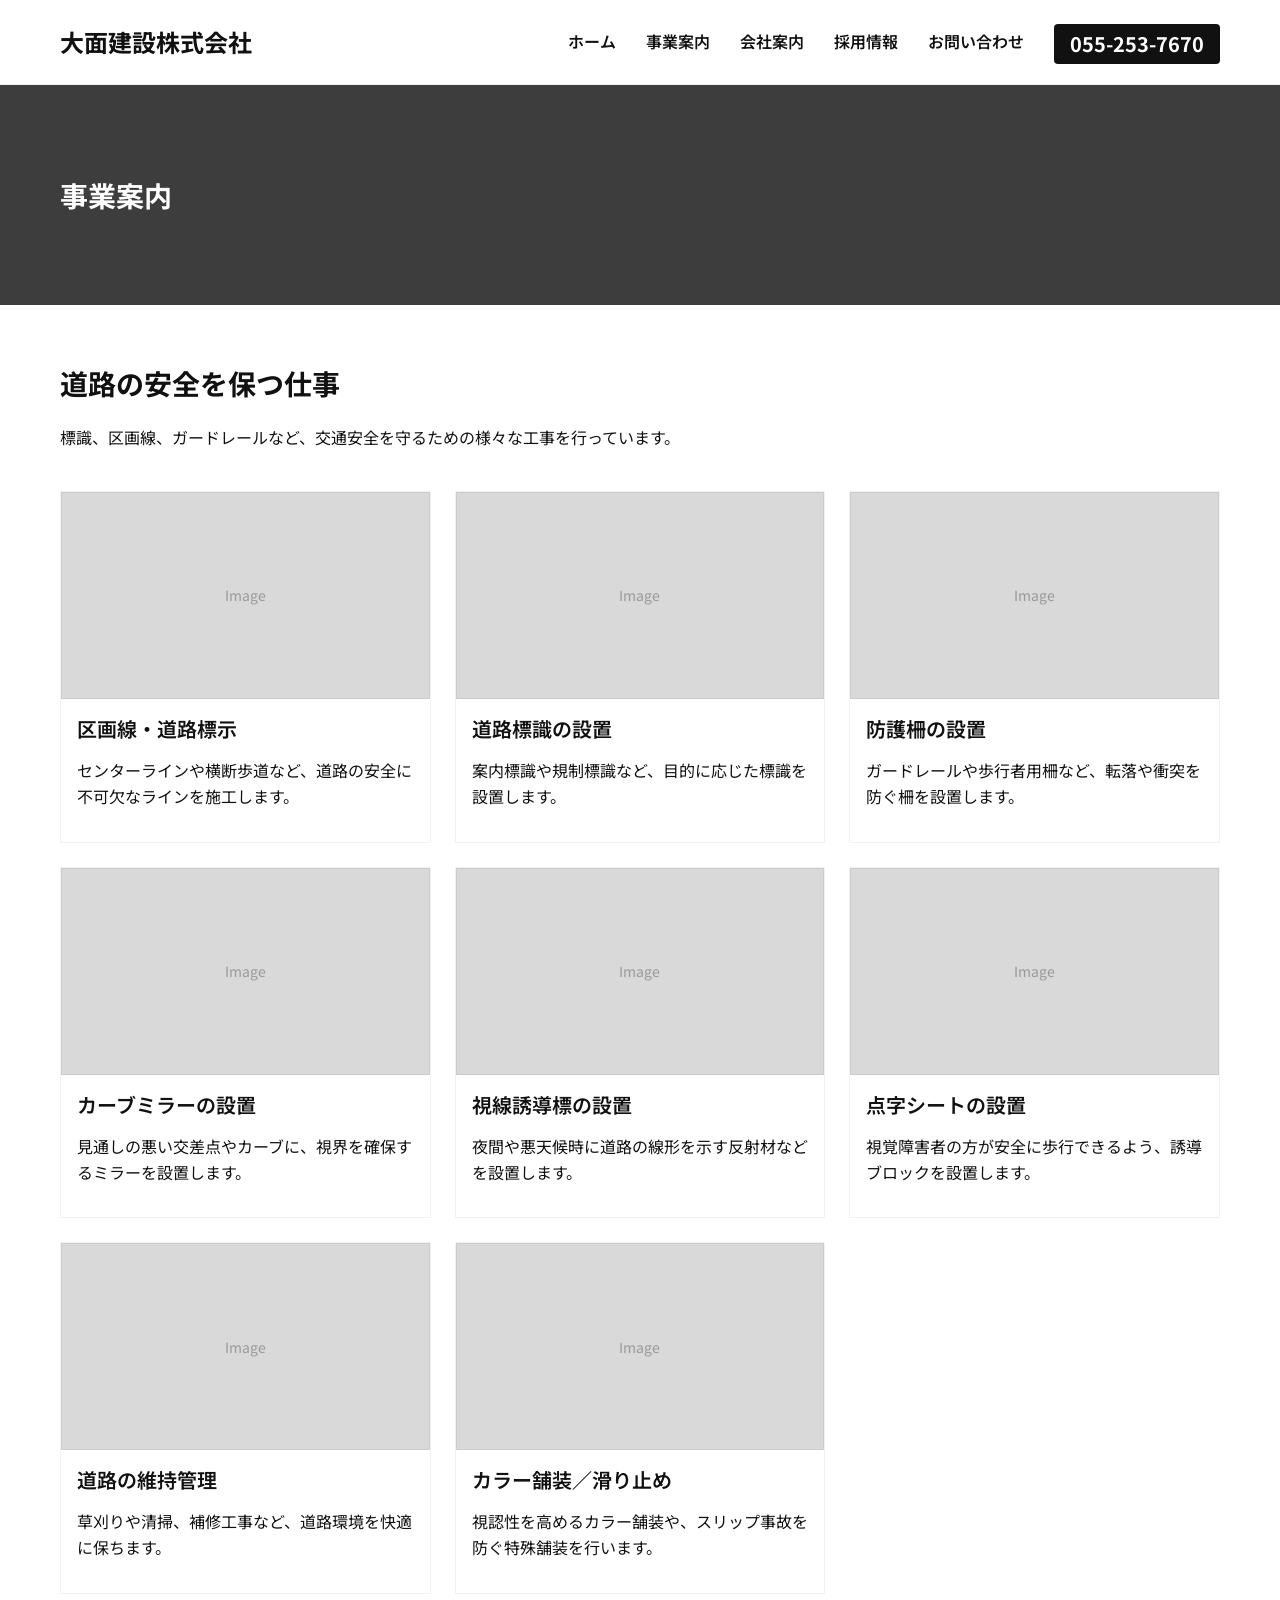
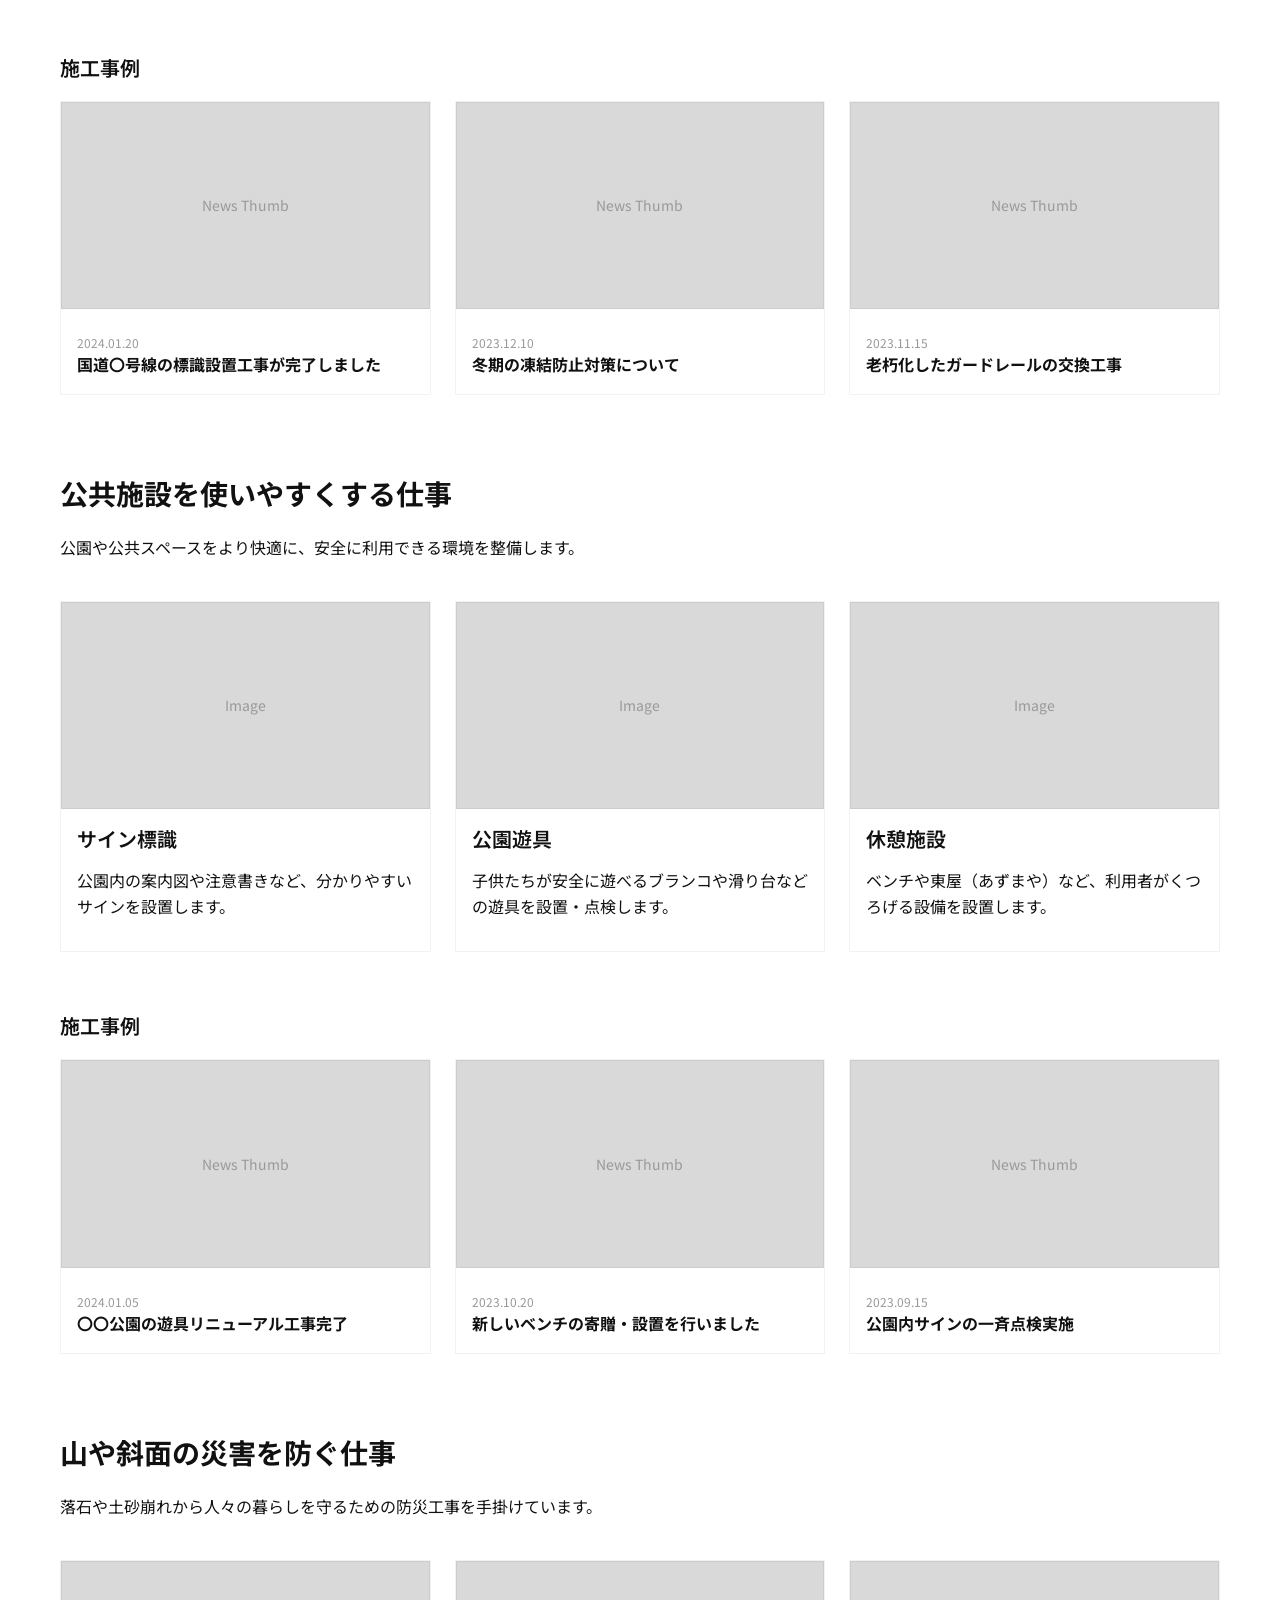
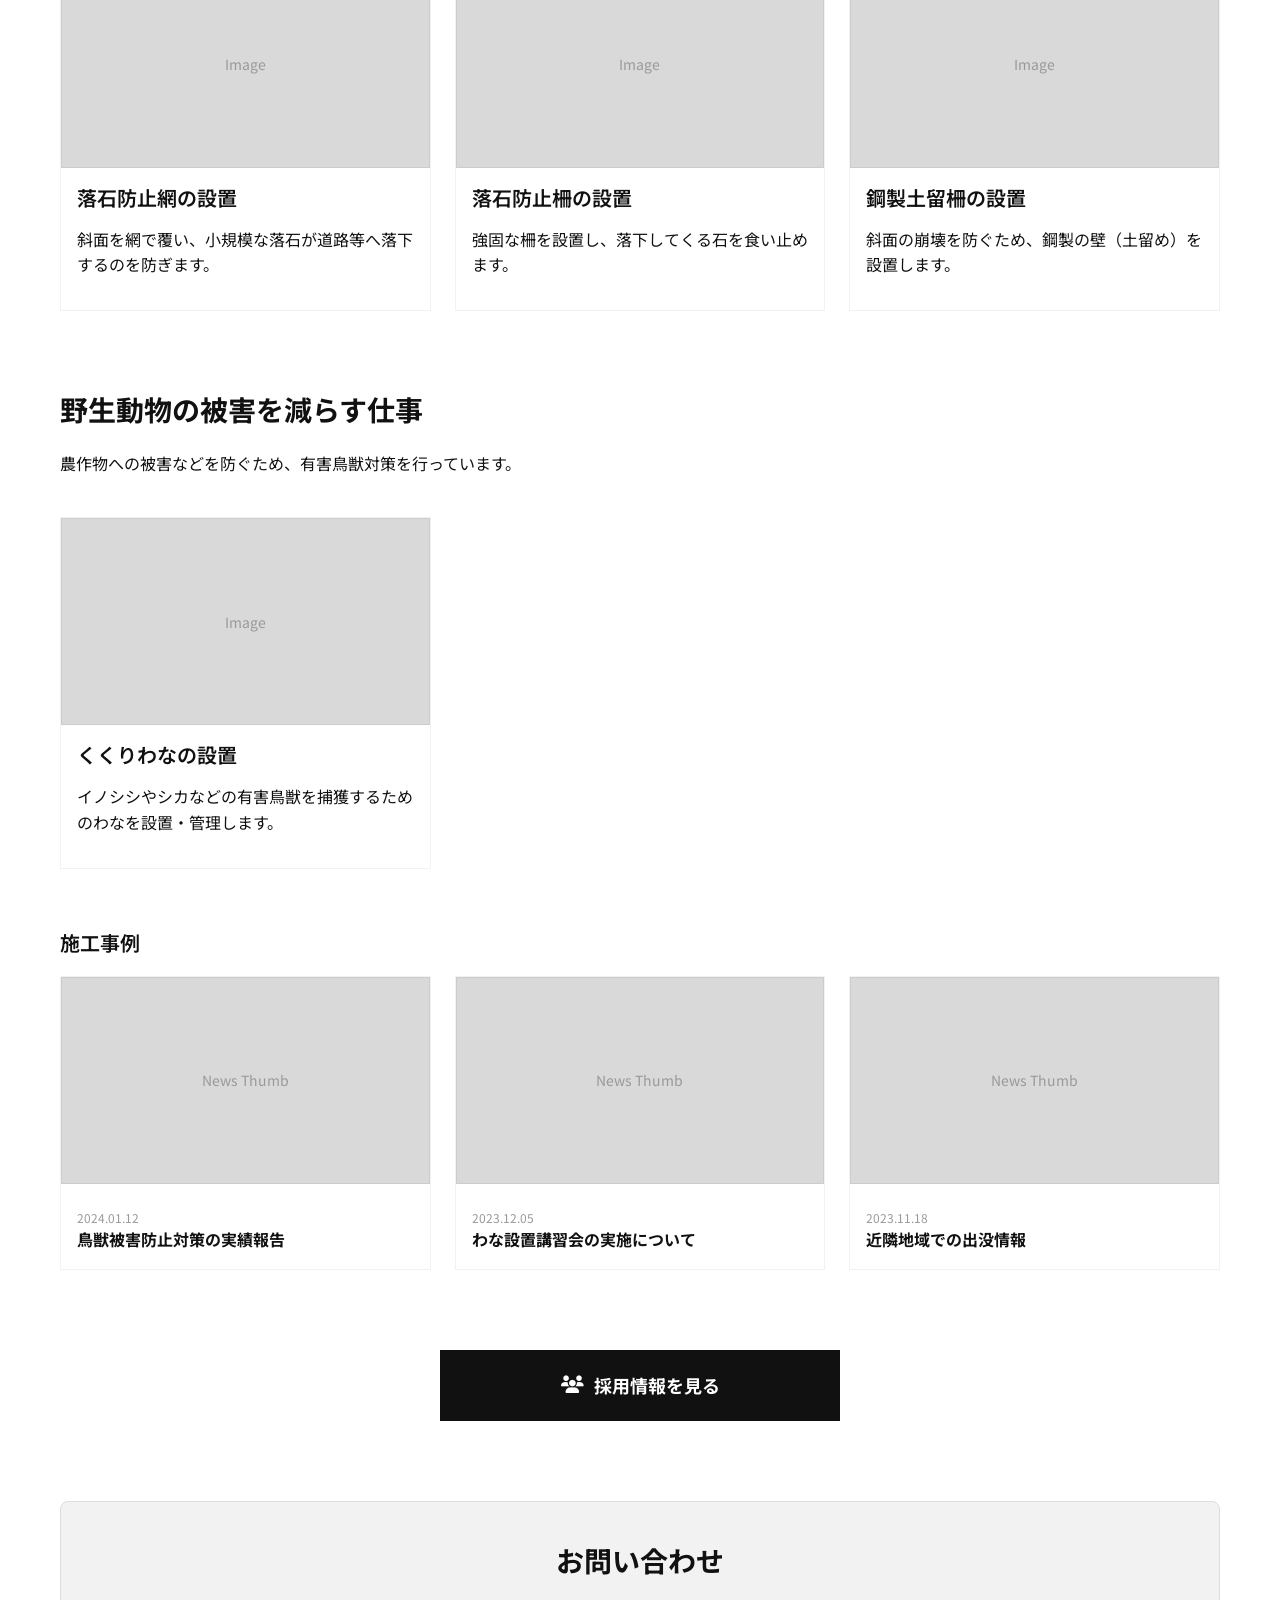
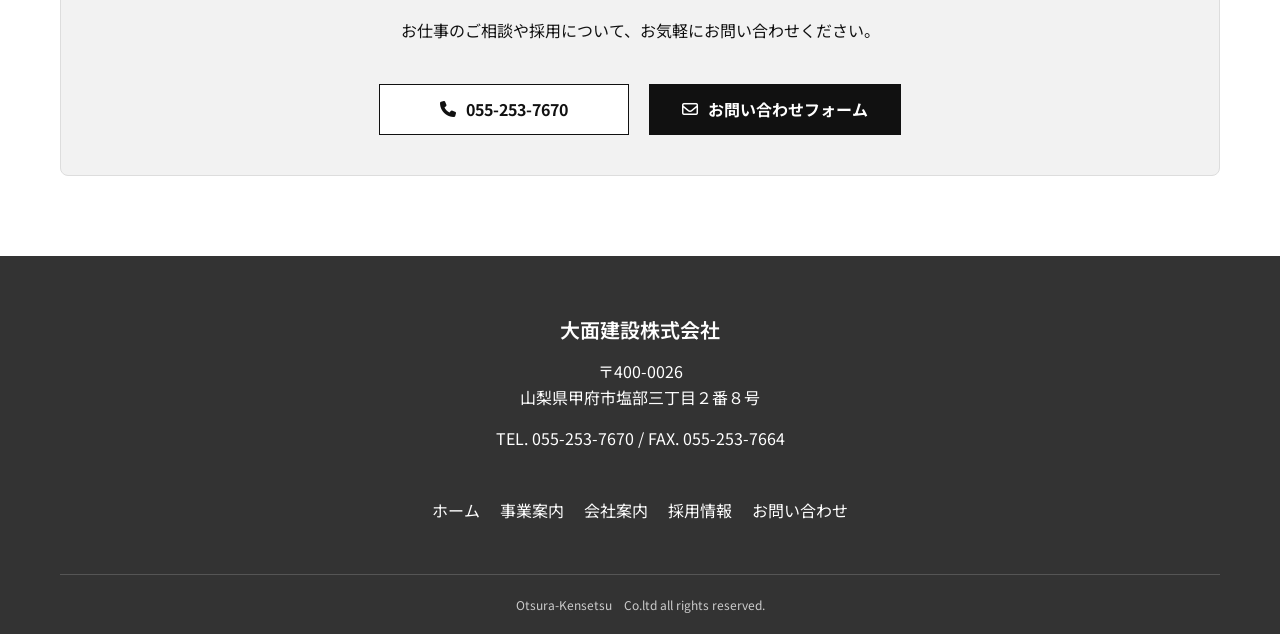
==== commit 3759a7eb: "Add Recruit CTA button to company and businessops pages" ====
--- a/businessops.html
+++ b/businessops.html
@@ -272,6 +272,14 @@
         </div>
     </section>
 
+    <!-- Recruit CTA -->
+    <section class="container mb-80 text-center">
+        <a href="recruit.html" class="btn"
+            style="min-width: 400px; padding: 20px; font-size: 18px; display: inline-flex; align-items: center; justify-content: center; gap: 10px; background-color: var(--color-black); color: var(--color-white);">
+            <i class="fa-solid fa-users"></i> 採用情報を見る
+        </a>
+    </section>
+
     <!-- Pre-footer CTA -->
     <section class="container mb-80 cta-section">
         <div class="cta-inner text-center"
